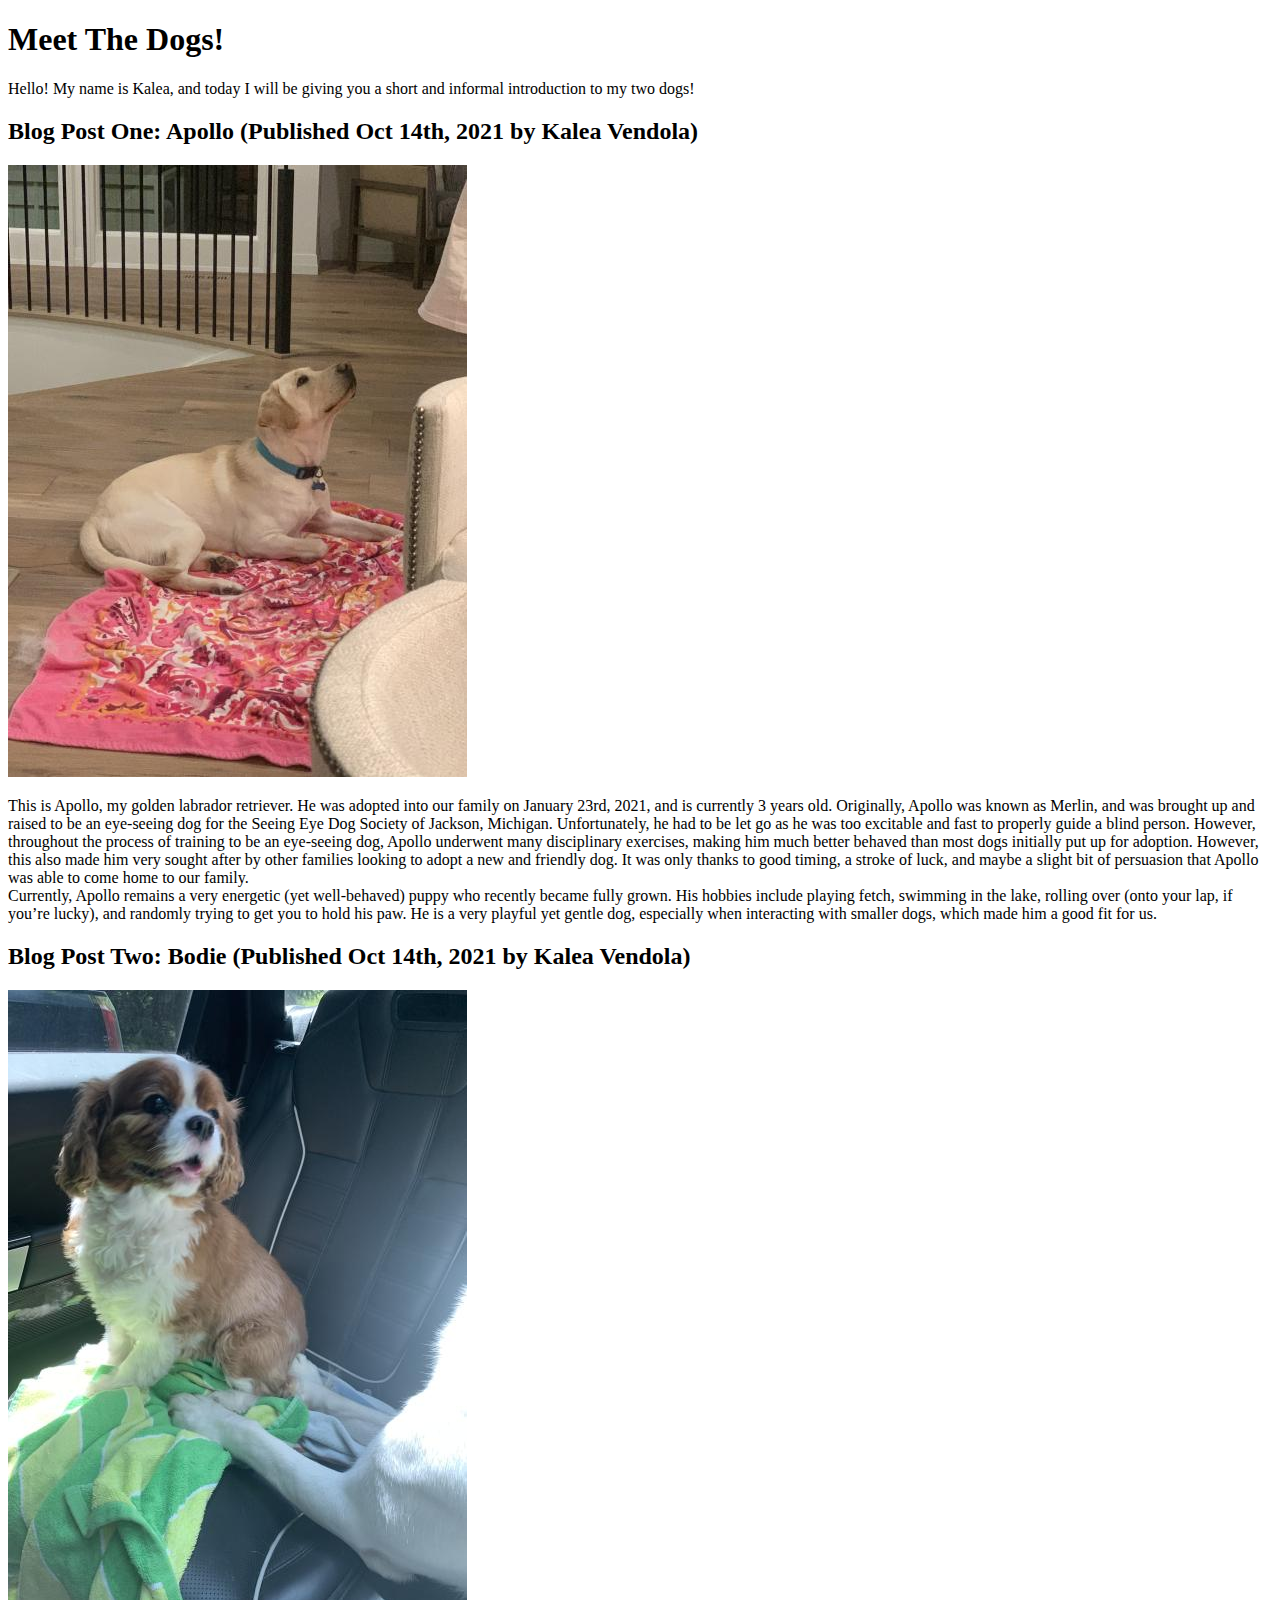
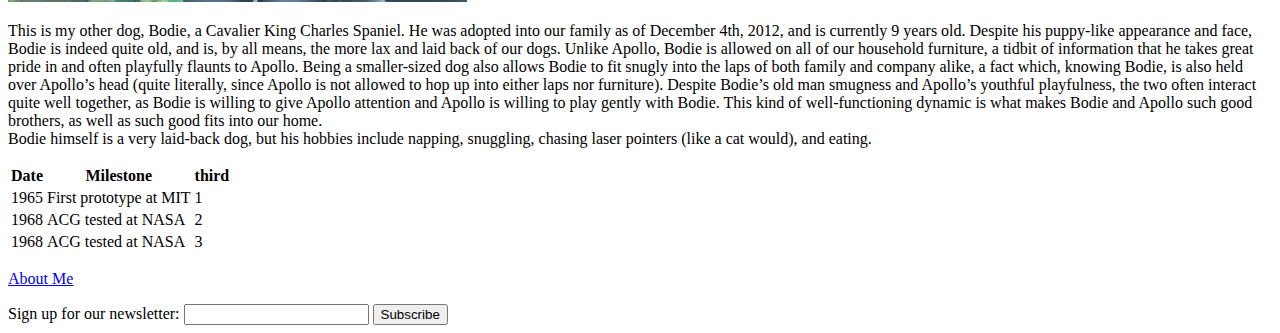
==== index.html @ 881f9ff0 "Update index.html" ====
<!DOCTYPE html>
<html lang="en">
<head>
    <meta charset="UTF-8">
    <meta http-equiv="X-UA-Compatible" content="IE=edge">
    <meta name="viewport" content="width=device-width, initial-scale=1.0">
    <title>Kalea's "Dog Blog"</title>
</head>
<body>

<h1 id = "meet" class = "section-heading">Meet The Dogs!</h1>

<p> Hello! My name is Kalea, and today I will be giving you a short and informal introduction to my two dogs!</p>

<h2 id = "dog1">Blog Post One: Apollo (Published Oct 14th, 2021 by Kalea Vendola)</h2>

<p><img src = "apollo.jpg" alt = "A golden labrador retriever, Apollo"></p>

<p>This is Apollo, my golden labrador retriever. He was adopted into our family on January 23rd, 2021, and is currently 3 years old. Originally, Apollo was known as Merlin, and was brought up and raised to be an eye-seeing dog for the Seeing Eye Dog Society of Jackson, Michigan. Unfortunately, he had to be let go as he was too excitable and fast to properly guide a blind person. However, throughout the process of training to be an eye-seeing dog, Apollo underwent many disciplinary exercises, making him much better behaved than most dogs initially put up for adoption. However, this also made him very sought after by other families looking to adopt a new and friendly dog. It was only thanks to good timing, a stroke of luck, and maybe a slight bit of persuasion that Apollo was able to come home to our family. <br>

Currently, Apollo remains a very energetic (yet well-behaved) puppy who recently became fully grown. His hobbies include playing fetch, swimming in the lake, rolling over (onto your lap, if you’re lucky), and randomly trying to get you to hold his paw. He is a very playful yet gentle dog, especially when interacting with smaller dogs, which made him a good fit for us. </p>

<h2 id = "dog2">Blog Post Two: Bodie (Published Oct 14th, 2021 by Kalea Vendola)</h2>

<p><img src = "bodie.jpg" alt = "A cavalier king charles spaniel, Bodie"></p>

<p>This is my other dog, Bodie, a Cavalier King Charles Spaniel. He was adopted into our family as of December 4th, 2012, and is currently 9 years old. Despite his puppy-like appearance and face, Bodie is indeed quite old, and is, by all means, the more lax and laid back of our dogs. Unlike Apollo, Bodie is allowed on all of our household furniture, a tidbit of information that he takes great pride in and often playfully flaunts to Apollo. Being a smaller-sized dog also allows Bodie to fit snugly into the laps of both family and company alike, a fact which, knowing Bodie, is also held over Apollo’s head (quite literally, since Apollo is not allowed to hop up into either laps nor furniture). Despite Bodie’s old man smugness and Apollo’s youthful playfulness, the two often interact quite well together, as Bodie is willing to give Apollo attention and Apollo is willing to play gently with Bodie. This kind of well-functioning dynamic is what makes Bodie and Apollo such good brothers, as well as such good fits into our home. <br>

Bodie himself is a very laid-back dog, but his hobbies include napping, snuggling, chasing laser pointers (like a cat would), and eating. </p>

<table>
    <tr>
        <th>Date</th>
        <th>Milestone</th>
        <th>third</th>
    </tr>
    <tr>
        <td>1965</td>
        <td>First prototype at MIT</td>
        <td>1</td>
    </tr>
    <tr>
        <td>1968</td>
        <td>ACG tested at NASA</td>
        <td>2</td>
    </tr>
    <tr>
        <td>1968</td>
        <td>ACG tested at NASA</td>
        <td>3</td>
    </tr>
</table>
    
<p></p>
    
<p><a href = "https://quizzical-noyce-7dbc31.netlify.app/">About Me</a></p>
    
<p></p>
    
<form>
    <label>Sign up for our newsletter:
        <input type="text">
    </label>
    <button>
        Subscribe
    </button>
</form>

</body>
</html>
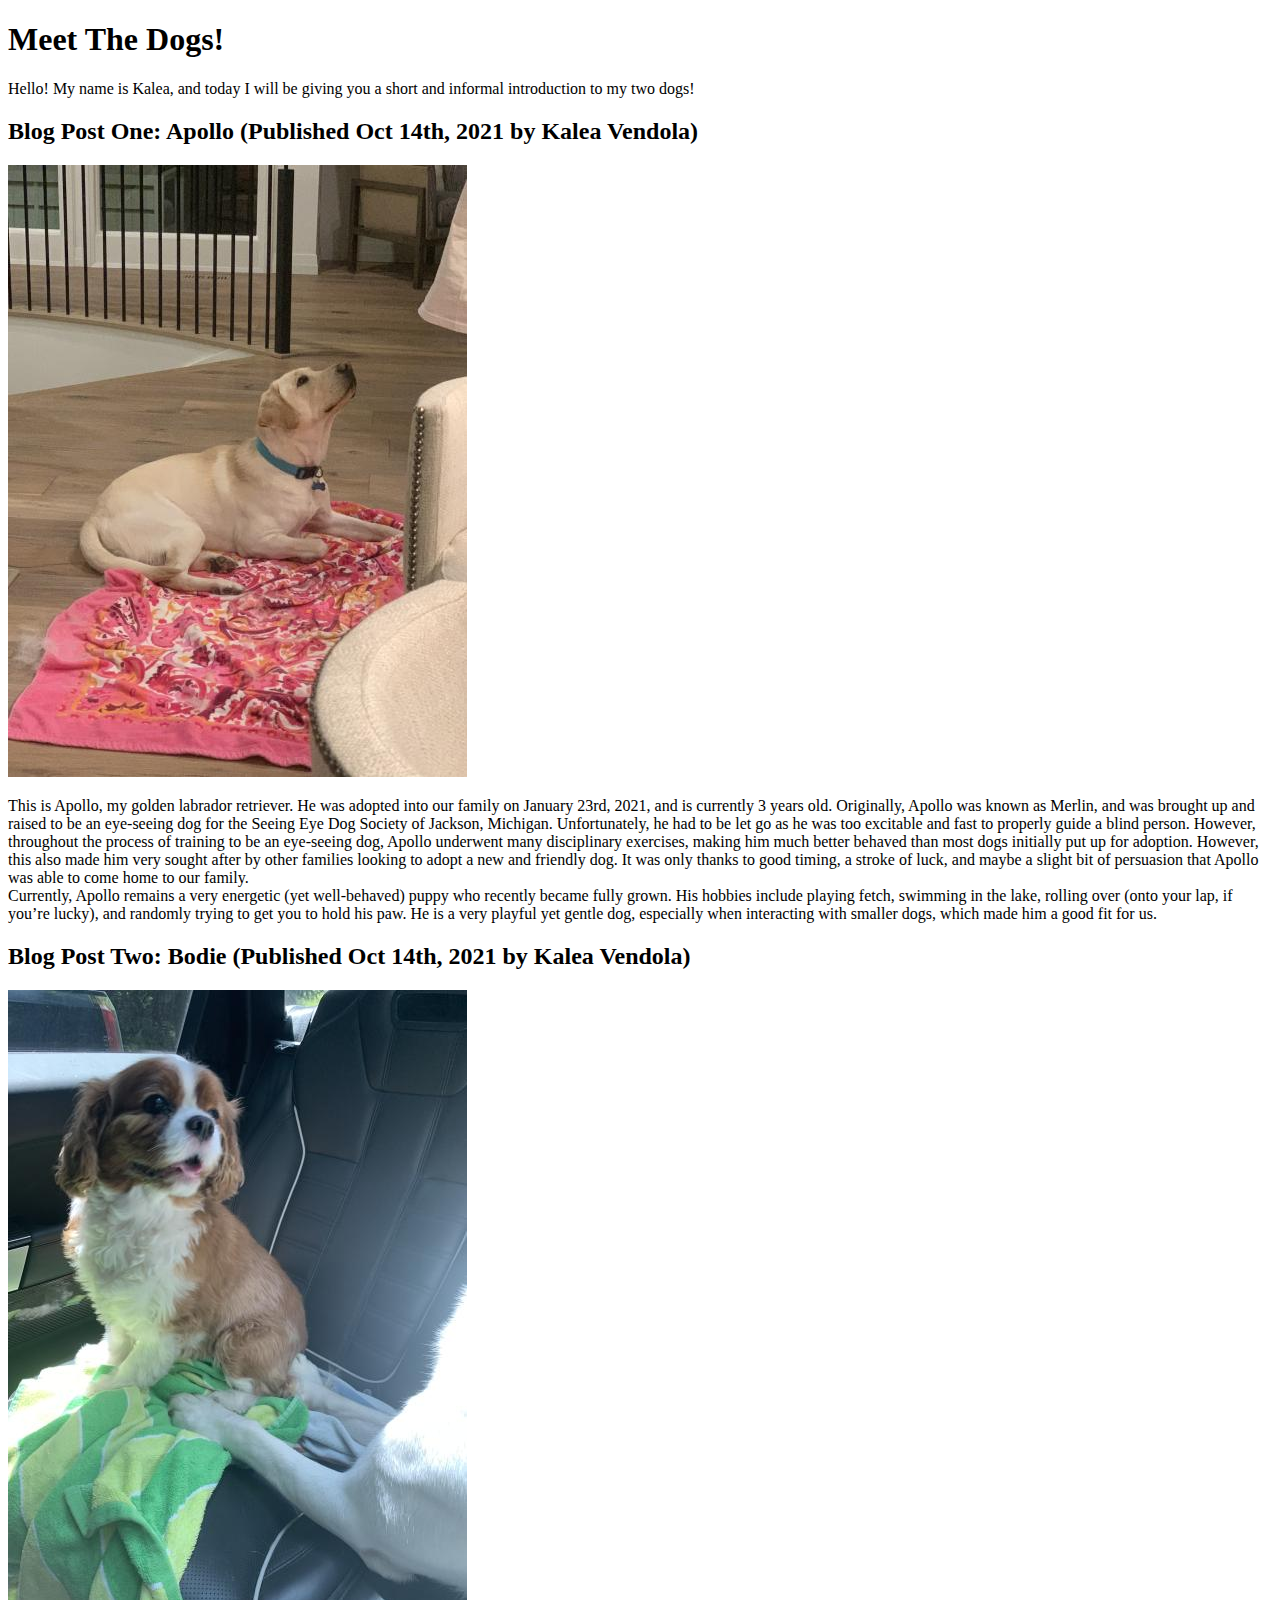
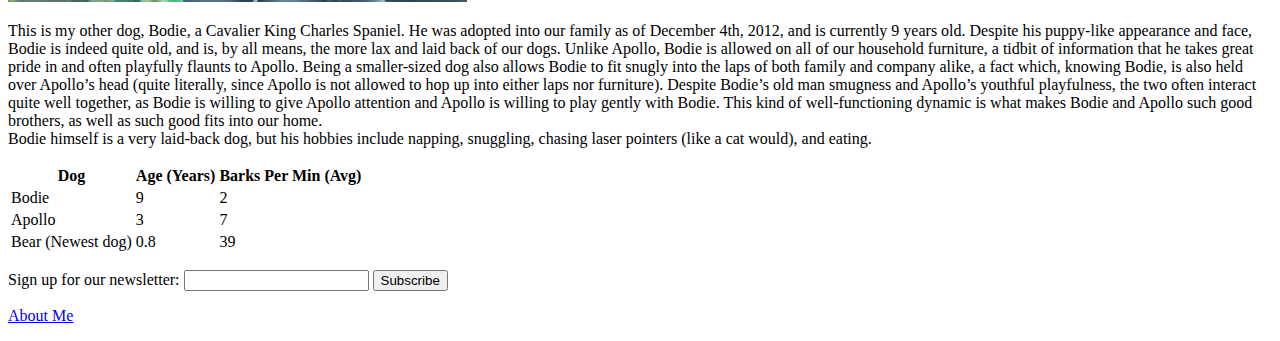
==== commit 262c78dc: "Update index.html" ====
--- a/index.html
+++ b/index.html
@@ -30,30 +30,26 @@
 
 <table>
     <tr>
-        <th>Date</th>
-        <th>Milestone</th>
-        <th>third</th>
+        <th>Dog</th>
+        <th>Age (Years)</th>
+        <th>Barks Per Min (Avg)</th>
     </tr>
     <tr>
-        <td>1965</td>
-        <td>First prototype at MIT</td>
-        <td>1</td>
-    </tr>
-    <tr>
-        <td>1968</td>
-        <td>ACG tested at NASA</td>
+        <td>Bodie</td>
+        <td>9</td>
         <td>2</td>
     </tr>
     <tr>
-        <td>1968</td>
-        <td>ACG tested at NASA</td>
+        <td>Apollo</td>
         <td>3</td>
+        <td>7</td>
+    </tr>
+    <tr>
+        <td>Bear (Newest dog)</td>
+        <td>0.8</td>
+        <td>39</td>
     </tr>
 </table>
-    
-<p></p>
-    
-<p><a href = "https://quizzical-noyce-7dbc31.netlify.app/">About Me</a></p>
     
 <p></p>
     
@@ -65,6 +61,10 @@
         Subscribe
     </button>
 </form>
+    
+<p></p>
+    
+<p><a href = "https://quizzical-noyce-7dbc31.netlify.app/">About Me</a></p>
 
 </body>
 </html>
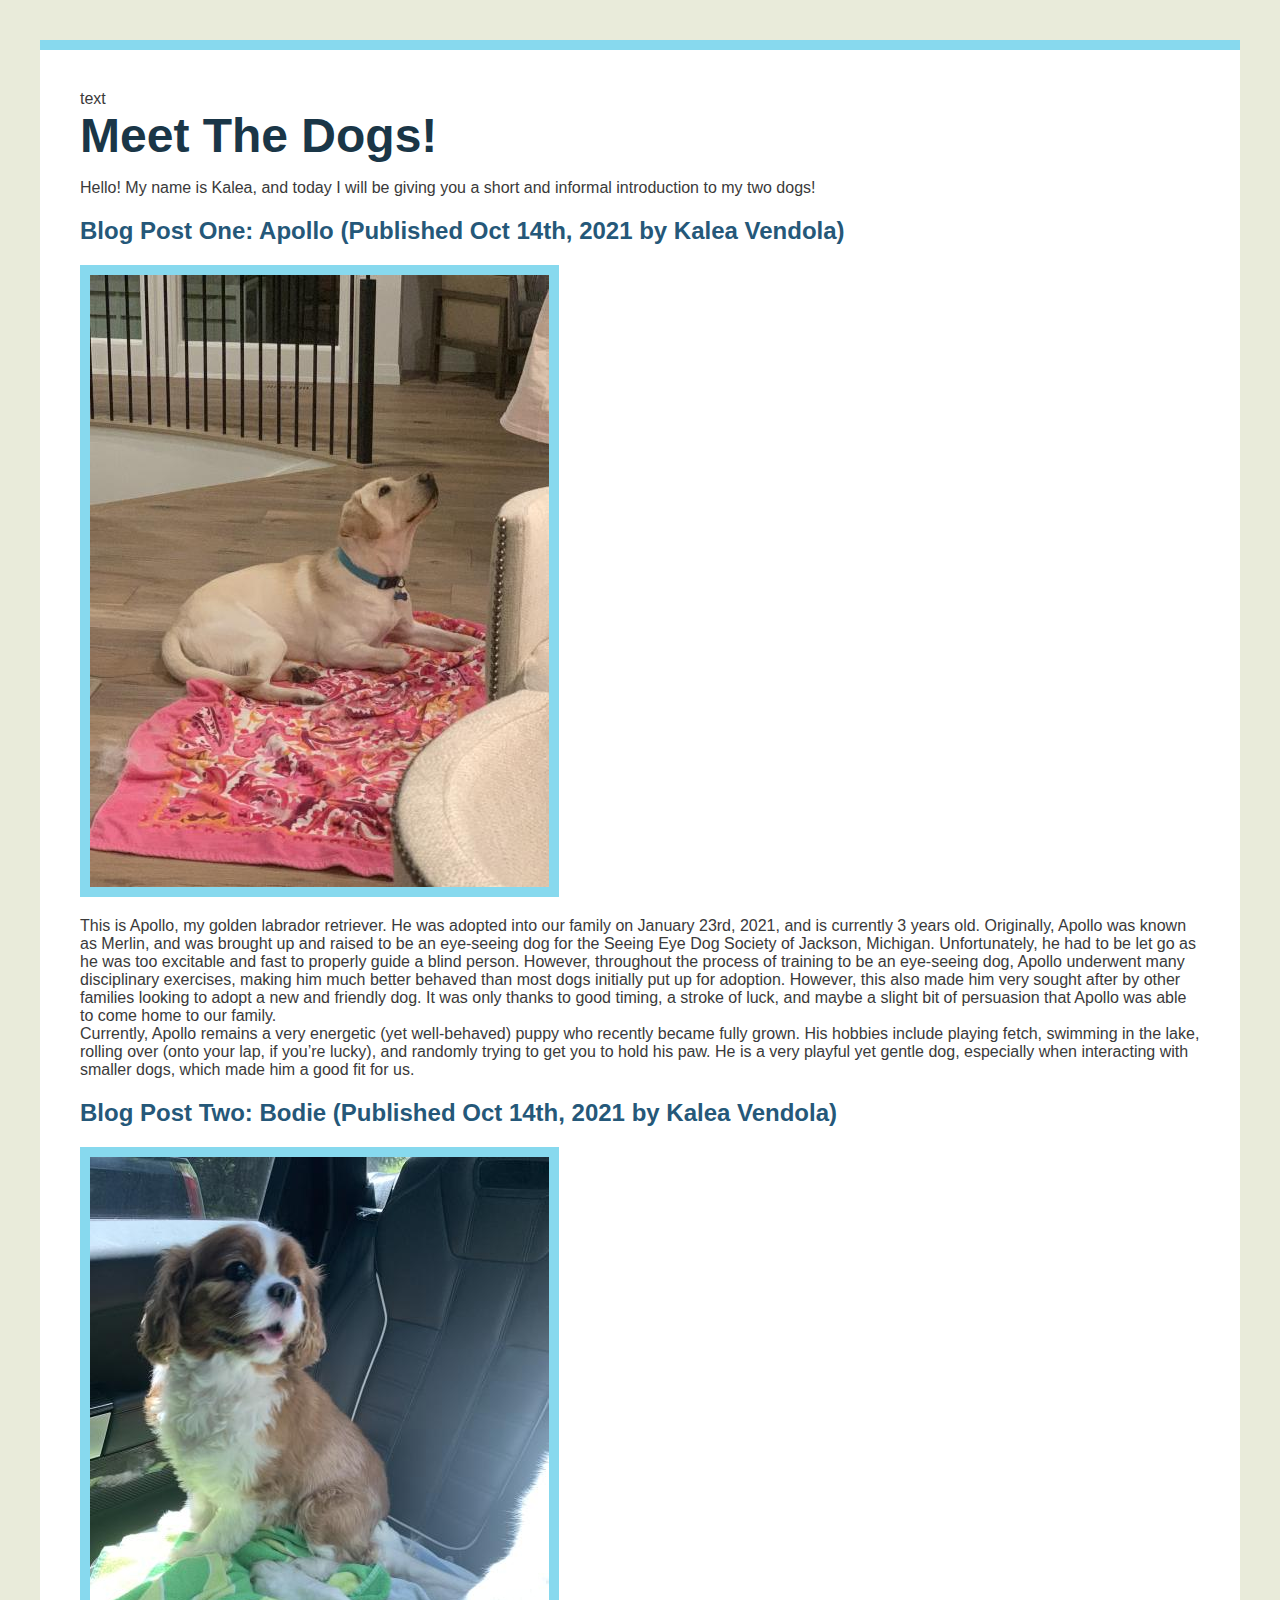
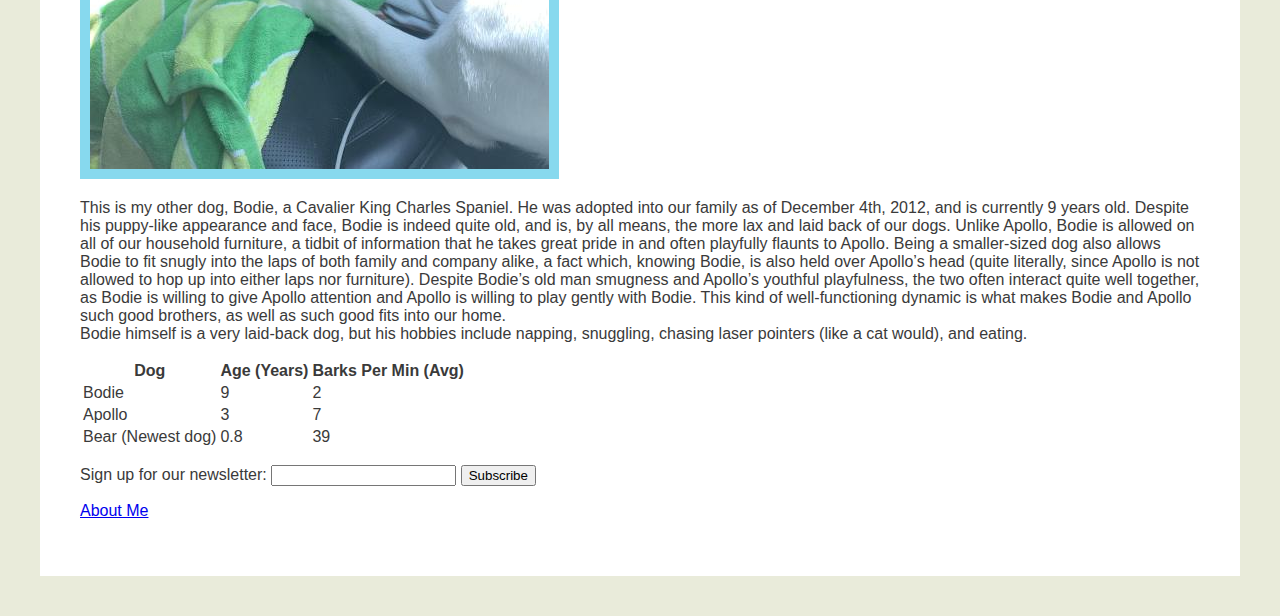
==== commit dc2c993e: "Update index.html" ====
--- a/index.html
+++ b/index.html
@@ -4,10 +4,17 @@
     <meta charset="UTF-8">
     <meta http-equiv="X-UA-Compatible" content="IE=edge">
     <meta name="viewport" content="width=device-width, initial-scale=1.0">
+    <link rel="stylesheet" href="style.css">
     <title>Kalea's "Dog Blog"</title>
 </head>
 <body>
 
+<section>
+  <div class = "sticky"> 
+    text
+  </div>
+</section>
+    
 <h1 id = "meet" class = "section-heading">Meet The Dogs!</h1>
 
 <p> Hello! My name is Kalea, and today I will be giving you a short and informal introduction to my two dogs!</p>
--- a/style.css
+++ b/style.css
@@ -0,0 +1,46 @@
+html {
+    background:rgb(233, 235, 218);
+}
+
+body {
+    font-family: 'Lucida Sans', 'Lucida Sans Regular', 'Lucida Grande', 'Lucida Sans Unicode', Geneva, Verdana, sans-serif;
+    margin: 40px;
+    color:rgb(58, 58, 58);
+    padding: 40px;
+    border-top: 10px solid rgb(135, 217, 238);
+    background:white;
+}
+
+h1 {
+    font-size: 3em;
+    margin: 0;
+}
+
+h2 {
+    color:rgb(37, 88, 121);
+}
+
+p {
+    line-height: 1.4 em;
+}
+
+#dog1 {
+    color:rgb(37, 88, 121);
+}
+
+#dog2 {
+    color:rgb(37, 88, 121);
+}
+
+#hello-features {
+    color:rgb(37, 88, 121);
+}
+
+.section-heading {
+    color:rgb(26, 54, 71);
+}
+
+img[src] {
+    padding: 10px;
+    background: rgb(135, 217, 238);
+}
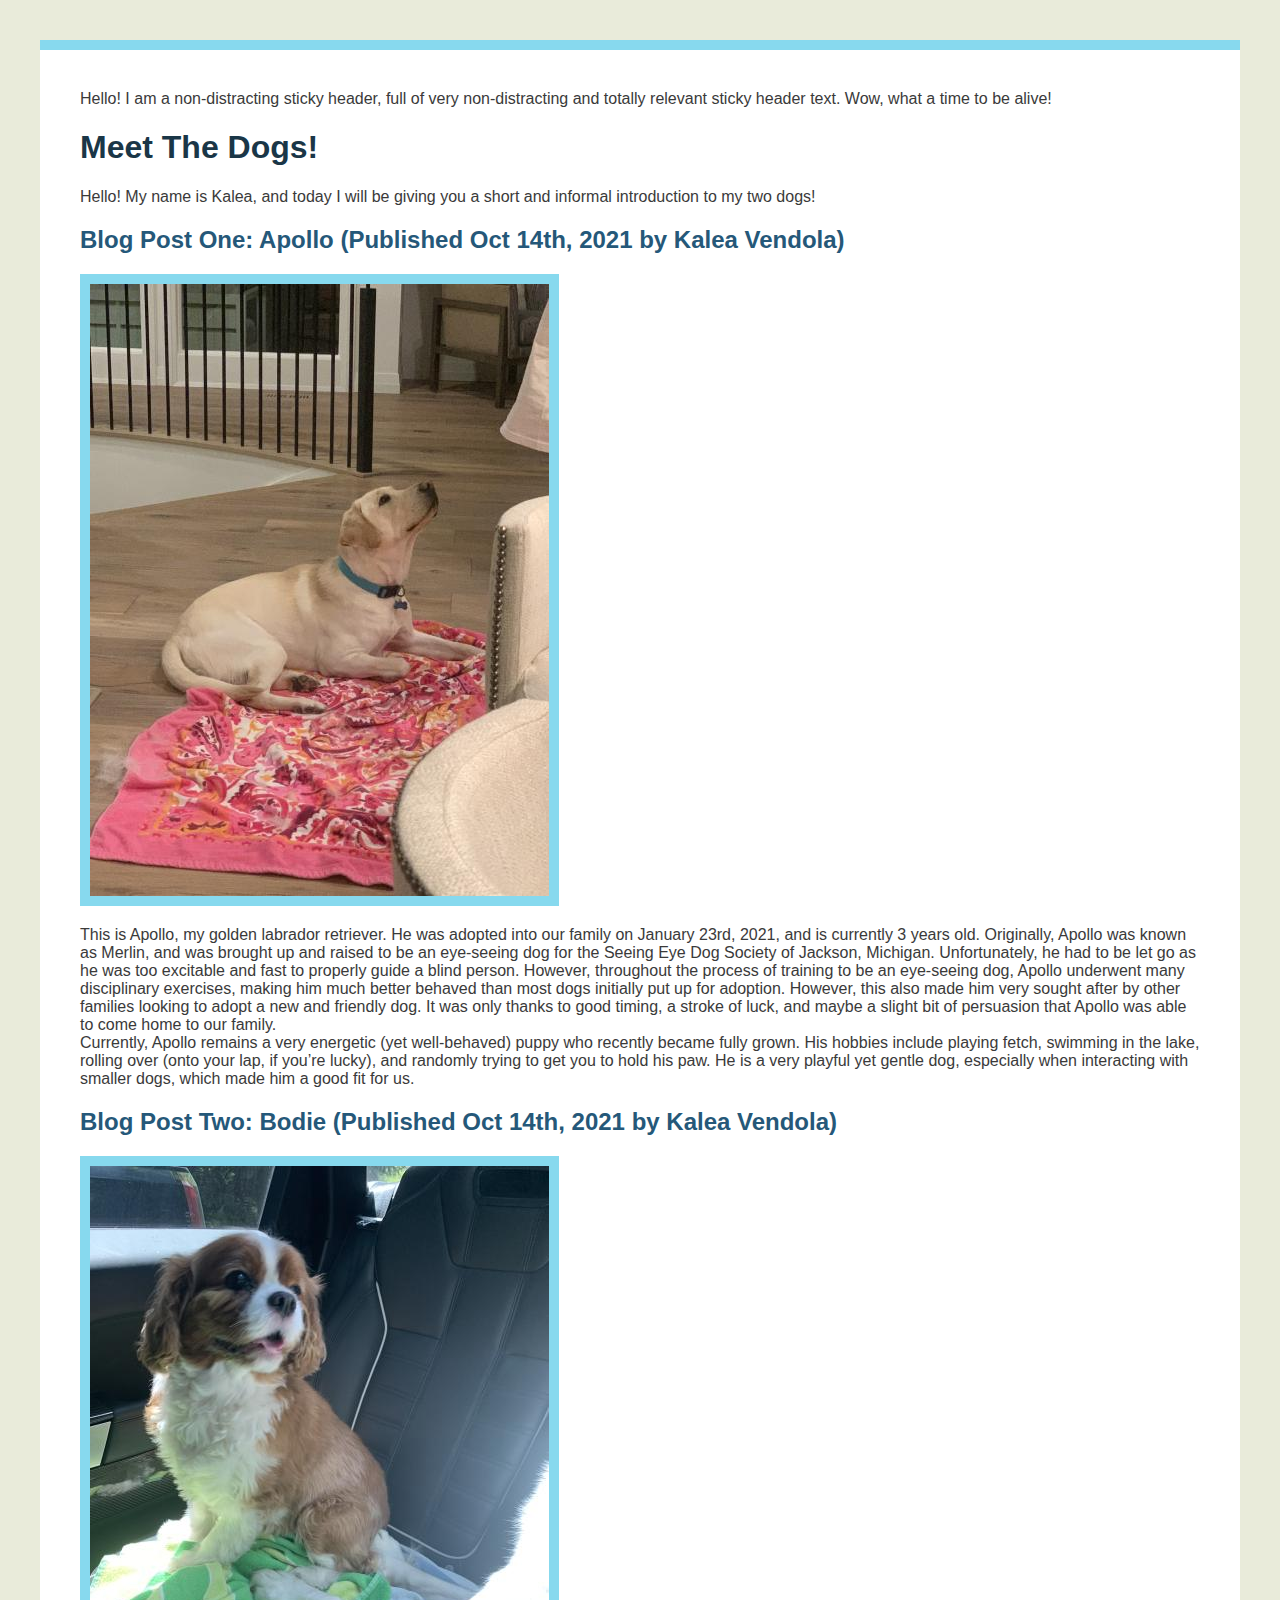
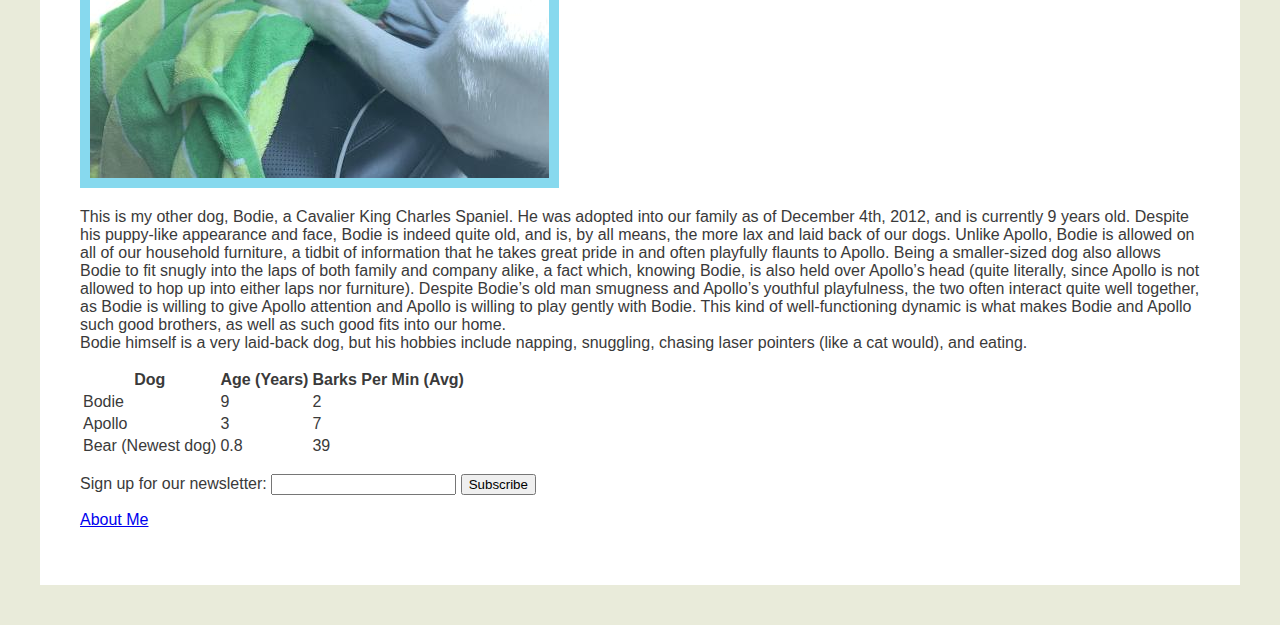
==== commit 6b7ab85a: "Update index.html" ====
--- a/index.html
+++ b/index.html
@@ -9,11 +9,9 @@
 </head>
 <body>
 
-<section>
   <div class = "sticky"> 
-    text
+    Hello! I am a non-distracting sticky header, full of very non-distracting and totally relevant sticky header text. Wow, what a time to be alive!
   </div>
-</section>
     
 <h1 id = "meet" class = "section-heading">Meet The Dogs!</h1>
 
--- a/style.css
+++ b/style.css
@@ -10,6 +10,10 @@
     border-top: 10px solid rgb(135, 217, 238);
     background:white;
 }
+
+  <div class = "sticky"> 
+    Hello! I am a non-distracting sticky header, full of very non-distracting and totally relevant sticky header text. Wow, what a time to be alive!
+  </div>
 
 h1 {
     font-size: 3em;
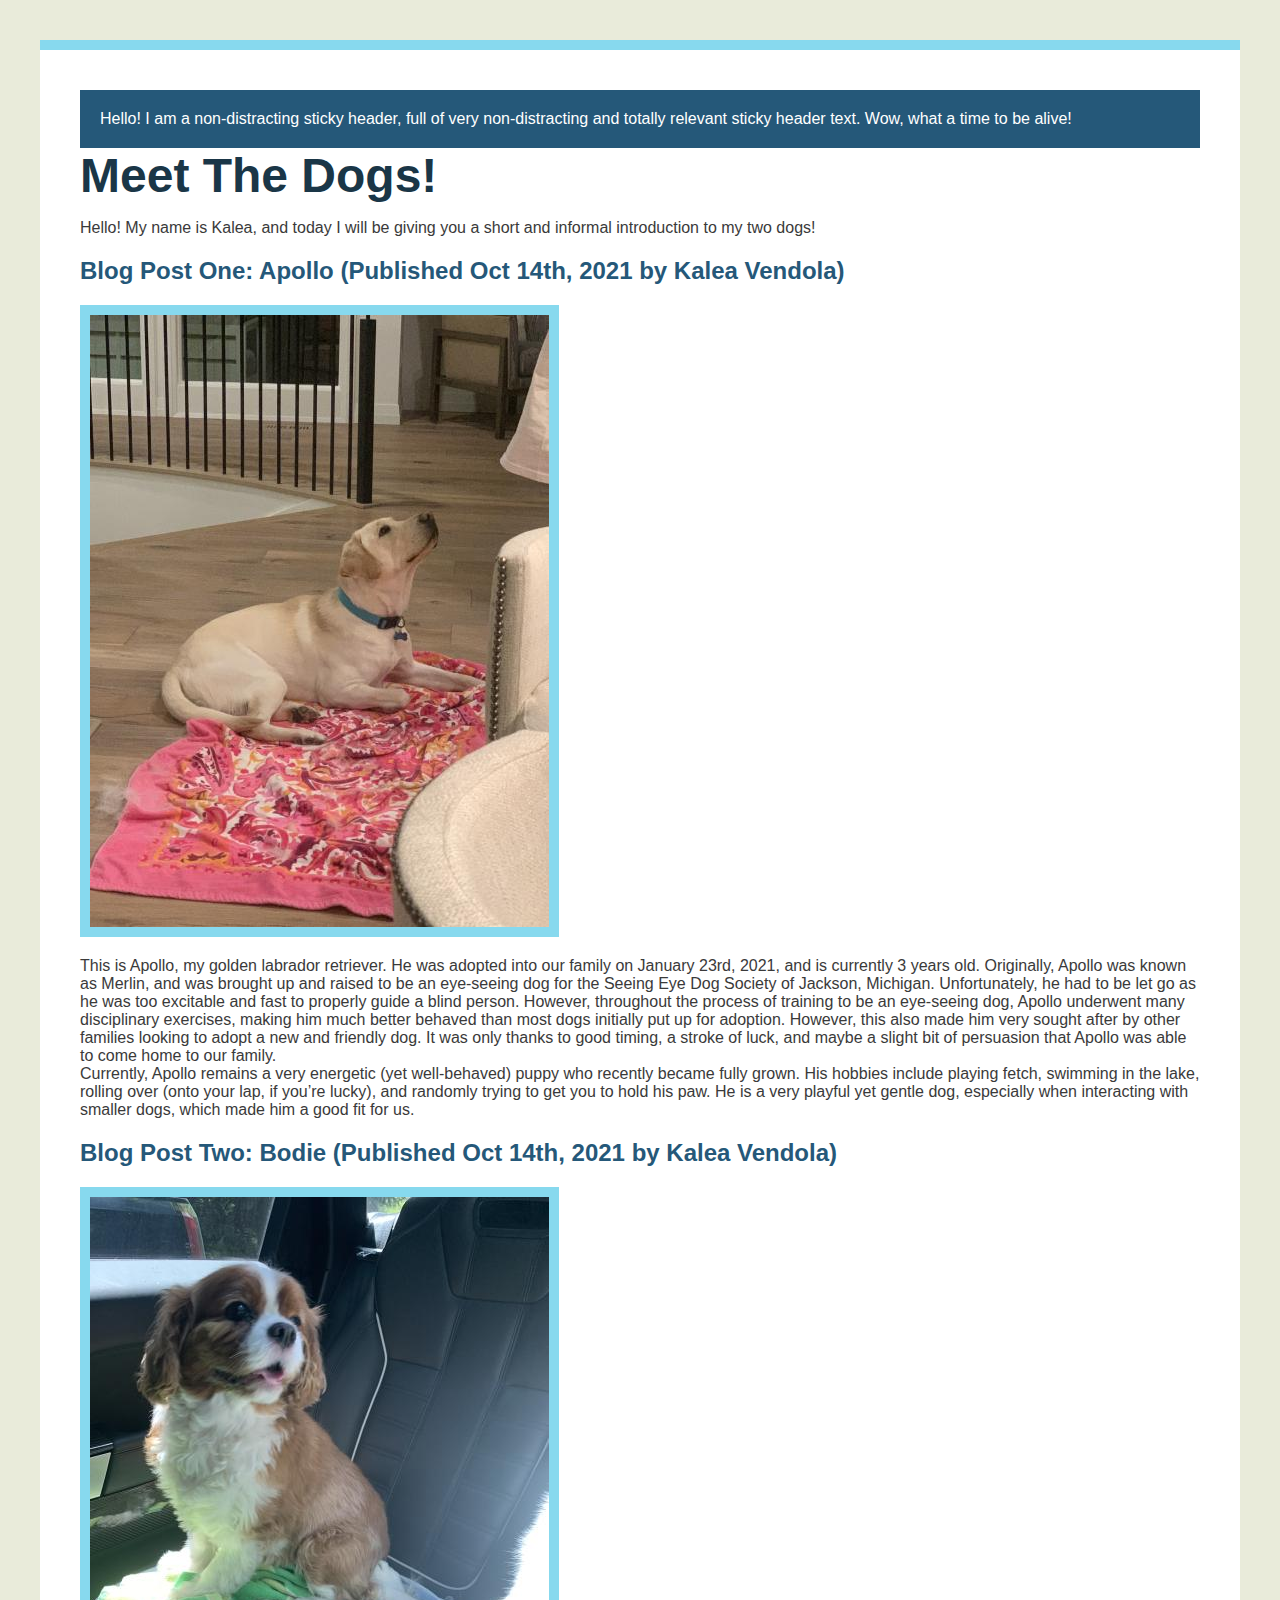
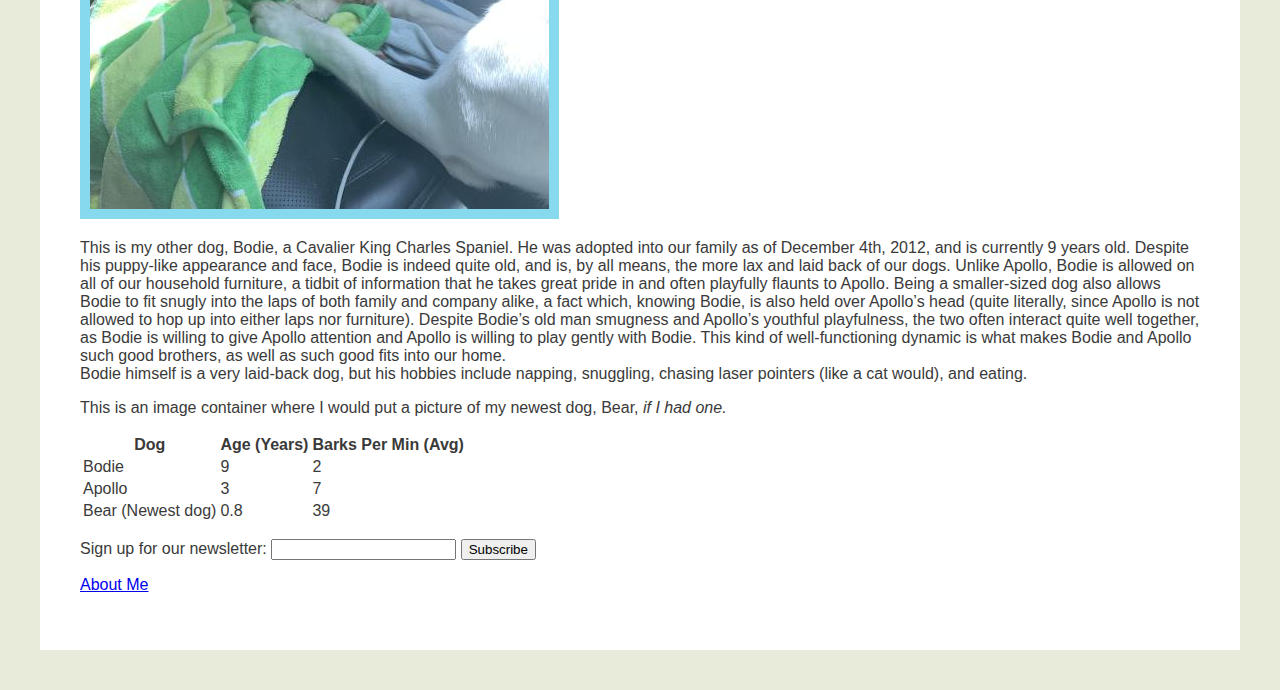
==== commit 13424506: "Update index.html" ====
--- a/index.html
+++ b/index.html
@@ -33,6 +33,12 @@
 
 Bodie himself is a very laid-back dog, but his hobbies include napping, snuggling, chasing laser pointers (like a cat would), and eating. </p>
 
+  <article class = "featured">
+    <p> <div class = "img-container"></div>
+    This is an image container where I would put a picture of my newest dog, Bear, <i> if I had one. </i>
+    </p>
+  </article>
+    
 <table>
     <tr>
         <th>Dog</th>
--- a/style.css
+++ b/style.css
@@ -11,9 +11,13 @@
     background:white;
 }
 
-  <div class = "sticky"> 
-    Hello! I am a non-distracting sticky header, full of very non-distracting and totally relevant sticky header text. Wow, what a time to be alive!
-  </div>
+.sticky {
+  color: white;
+  padding: 20px;
+  background: rgb(37, 88, 121);
+  position: sticky;
+  top: 0;
+}
 
 h1 {
     font-size: 3em;
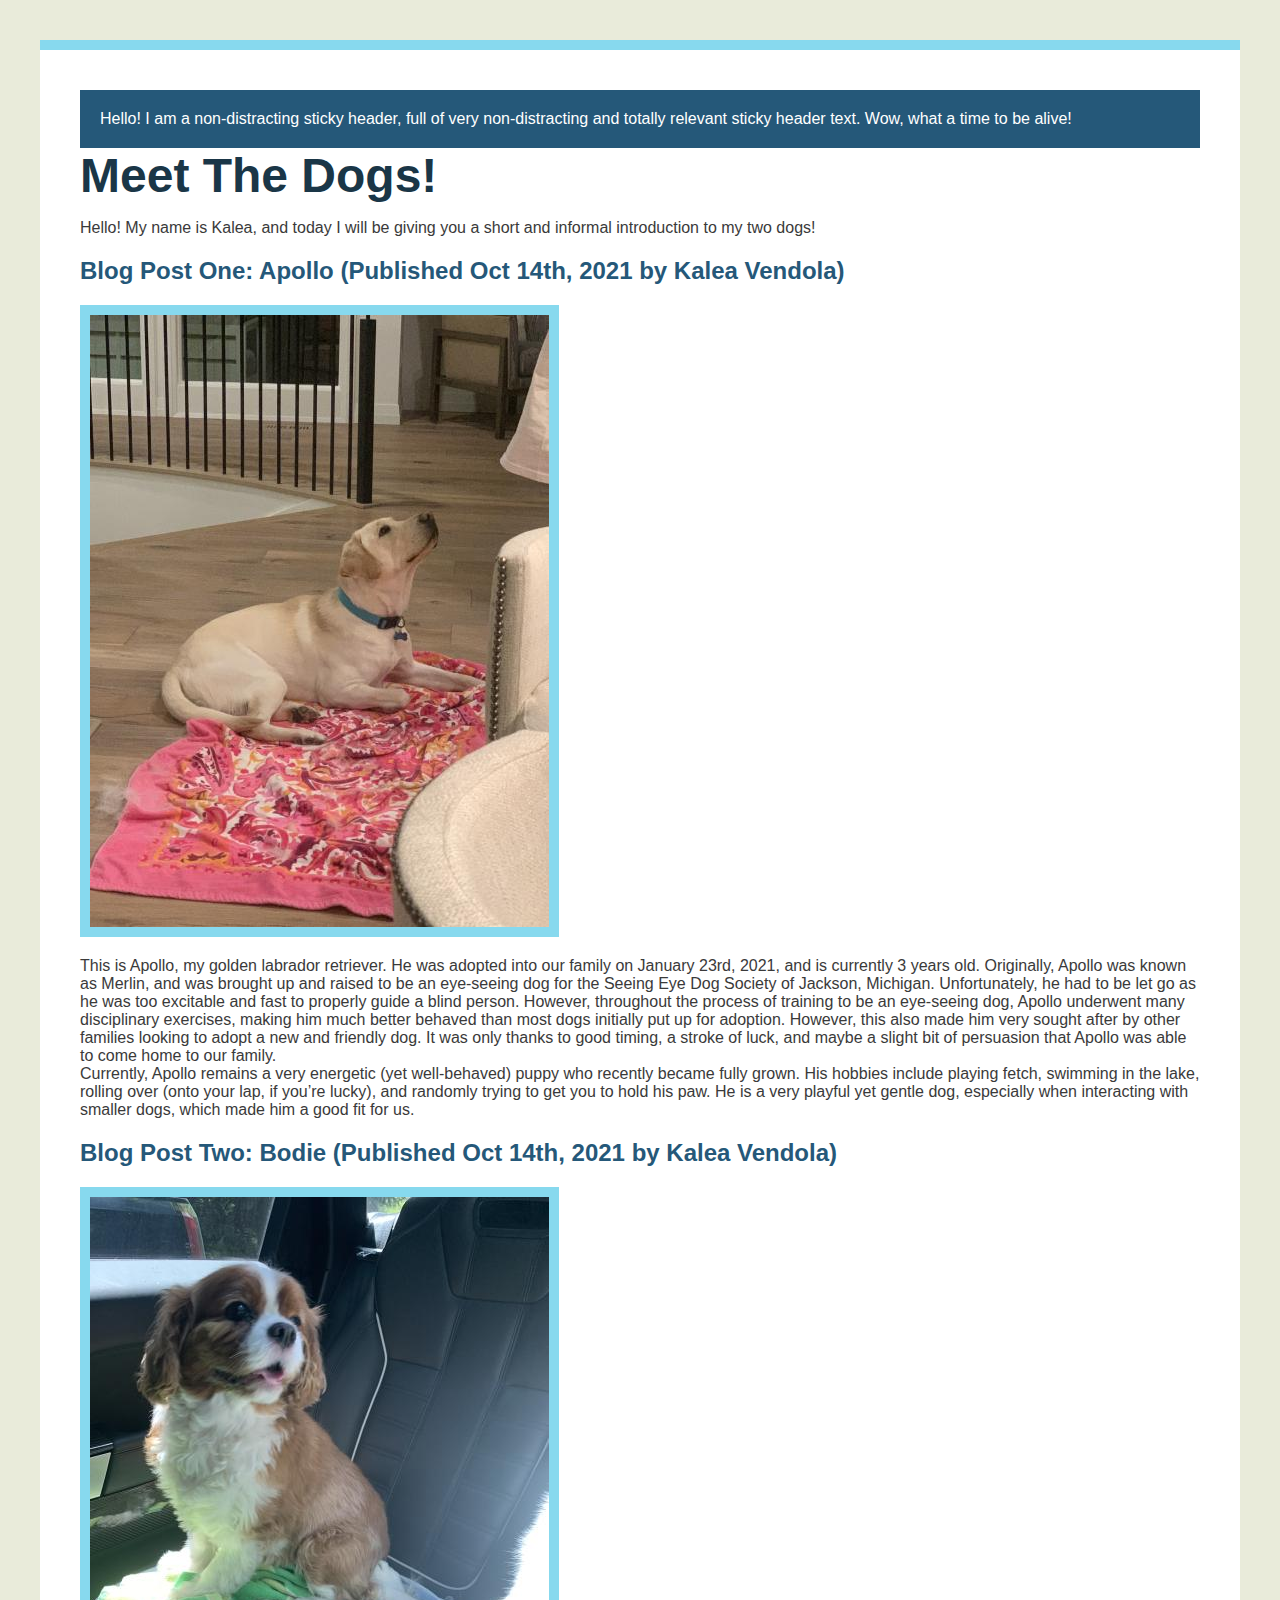
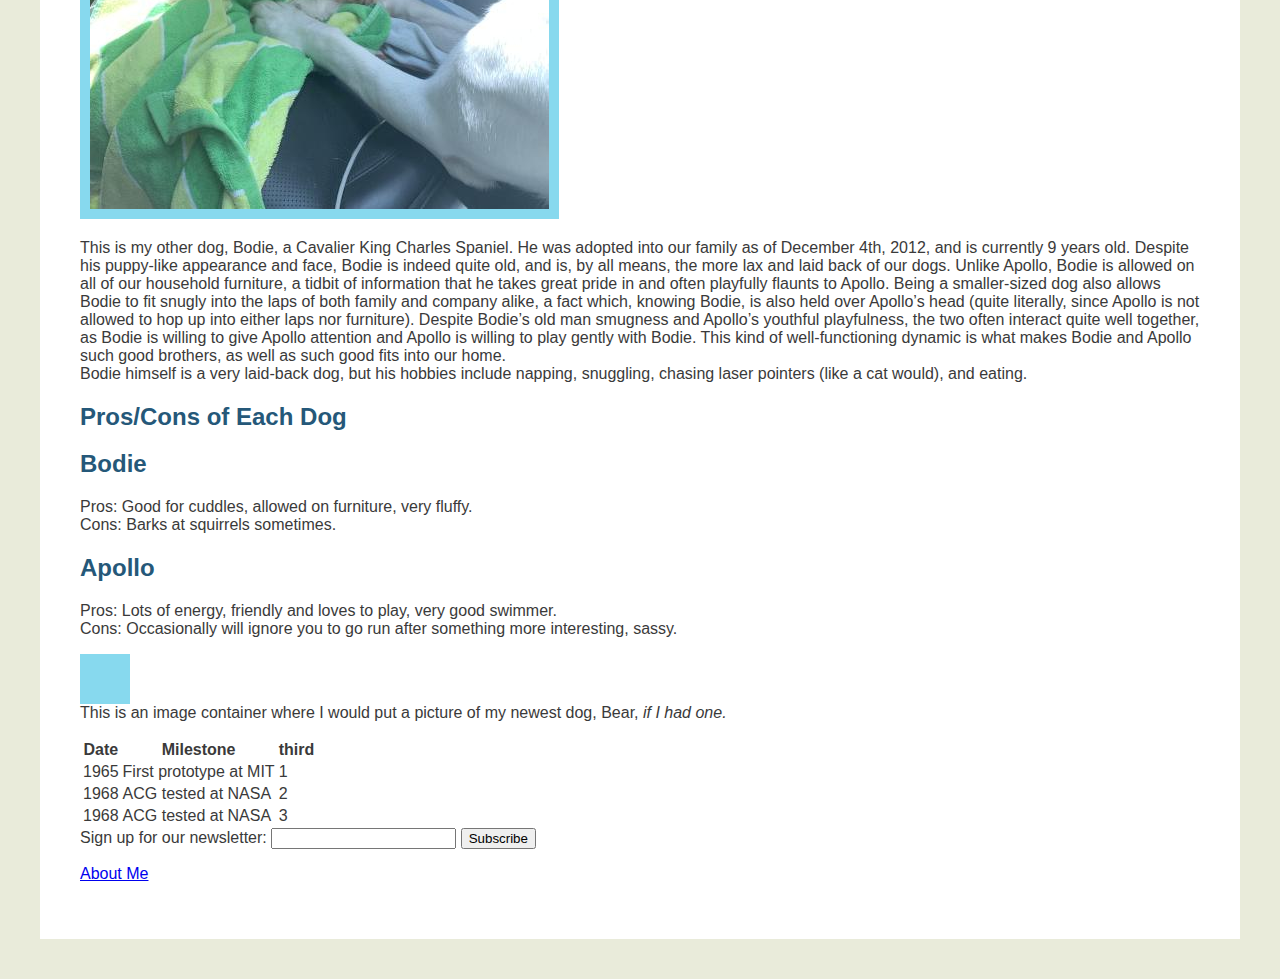
==== commit 467fa912: "Update index.html" ====
--- a/index.html
+++ b/index.html
@@ -12,7 +12,7 @@
   <div class = "sticky"> 
     Hello! I am a non-distracting sticky header, full of very non-distracting and totally relevant sticky header text. Wow, what a time to be alive!
   </div>
-    
+  
 <h1 id = "meet" class = "section-heading">Meet The Dogs!</h1>
 
 <p> Hello! My name is Kalea, and today I will be giving you a short and informal introduction to my two dogs!</p>
@@ -33,37 +33,52 @@
 
 Bodie himself is a very laid-back dog, but his hobbies include napping, snuggling, chasing laser pointers (like a cat would), and eating. </p>
 
+<h2>Pros/Cons of Each Dog</h2>
+
+<div class="row">
+  <div class="column">
+    <h2>Bodie</h2>
+    <p>Pros: Good for cuddles, allowed on furniture, very fluffy. <br>
+      Cons: Barks at squirrels sometimes.
+    </p>
+  </div>
+  <div class="column">
+    <h2>Apollo</h2>
+    <p>Pros: Lots of energy, friendly and loves to play, very good swimmer. <br>
+      Cons: Occasionally will ignore you to go run after something more interesting, sassy.
+    </p>
+  </div>
+</div>
+  
   <article class = "featured">
     <p> <div class = "img-container"></div>
     This is an image container where I would put a picture of my newest dog, Bear, <i> if I had one. </i>
     </p>
   </article>
-    
+  
 <table>
     <tr>
-        <th>Dog</th>
-        <th>Age (Years)</th>
-        <th>Barks Per Min (Avg)</th>
+        <th>Date</th>
+        <th>Milestone</th>
+        <th>third</th>
     </tr>
     <tr>
-        <td>Bodie</td>
-        <td>9</td>
+        <td>1965</td>
+        <td>First prototype at MIT</td>
+        <td>1</td>
+    </tr>
+    <tr>
+        <td>1968</td>
+        <td>ACG tested at NASA</td>
         <td>2</td>
     </tr>
     <tr>
-        <td>Apollo</td>
+        <td>1968</td>
+        <td>ACG tested at NASA</td>
         <td>3</td>
-        <td>7</td>
-    </tr>
-    <tr>
-        <td>Bear (Newest dog)</td>
-        <td>0.8</td>
-        <td>39</td>
     </tr>
 </table>
-    
-<p></p>
-    
+
 <form>
     <label>Sign up for our newsletter:
         <input type="text">
@@ -72,9 +87,7 @@
         Subscribe
     </button>
 </form>
-    
-<p></p>
-    
+
 <p><a href = "https://quizzical-noyce-7dbc31.netlify.app/">About Me</a></p>
 
 </body>
--- a/style.css
+++ b/style.css
@@ -52,3 +52,10 @@
     padding: 10px;
     background: rgb(135, 217, 238);
 }
+
+.img-container{
+  background: rgb(135, 217, 238);
+  height: 50px;
+  width: 50px;
+  float: top; 
+}
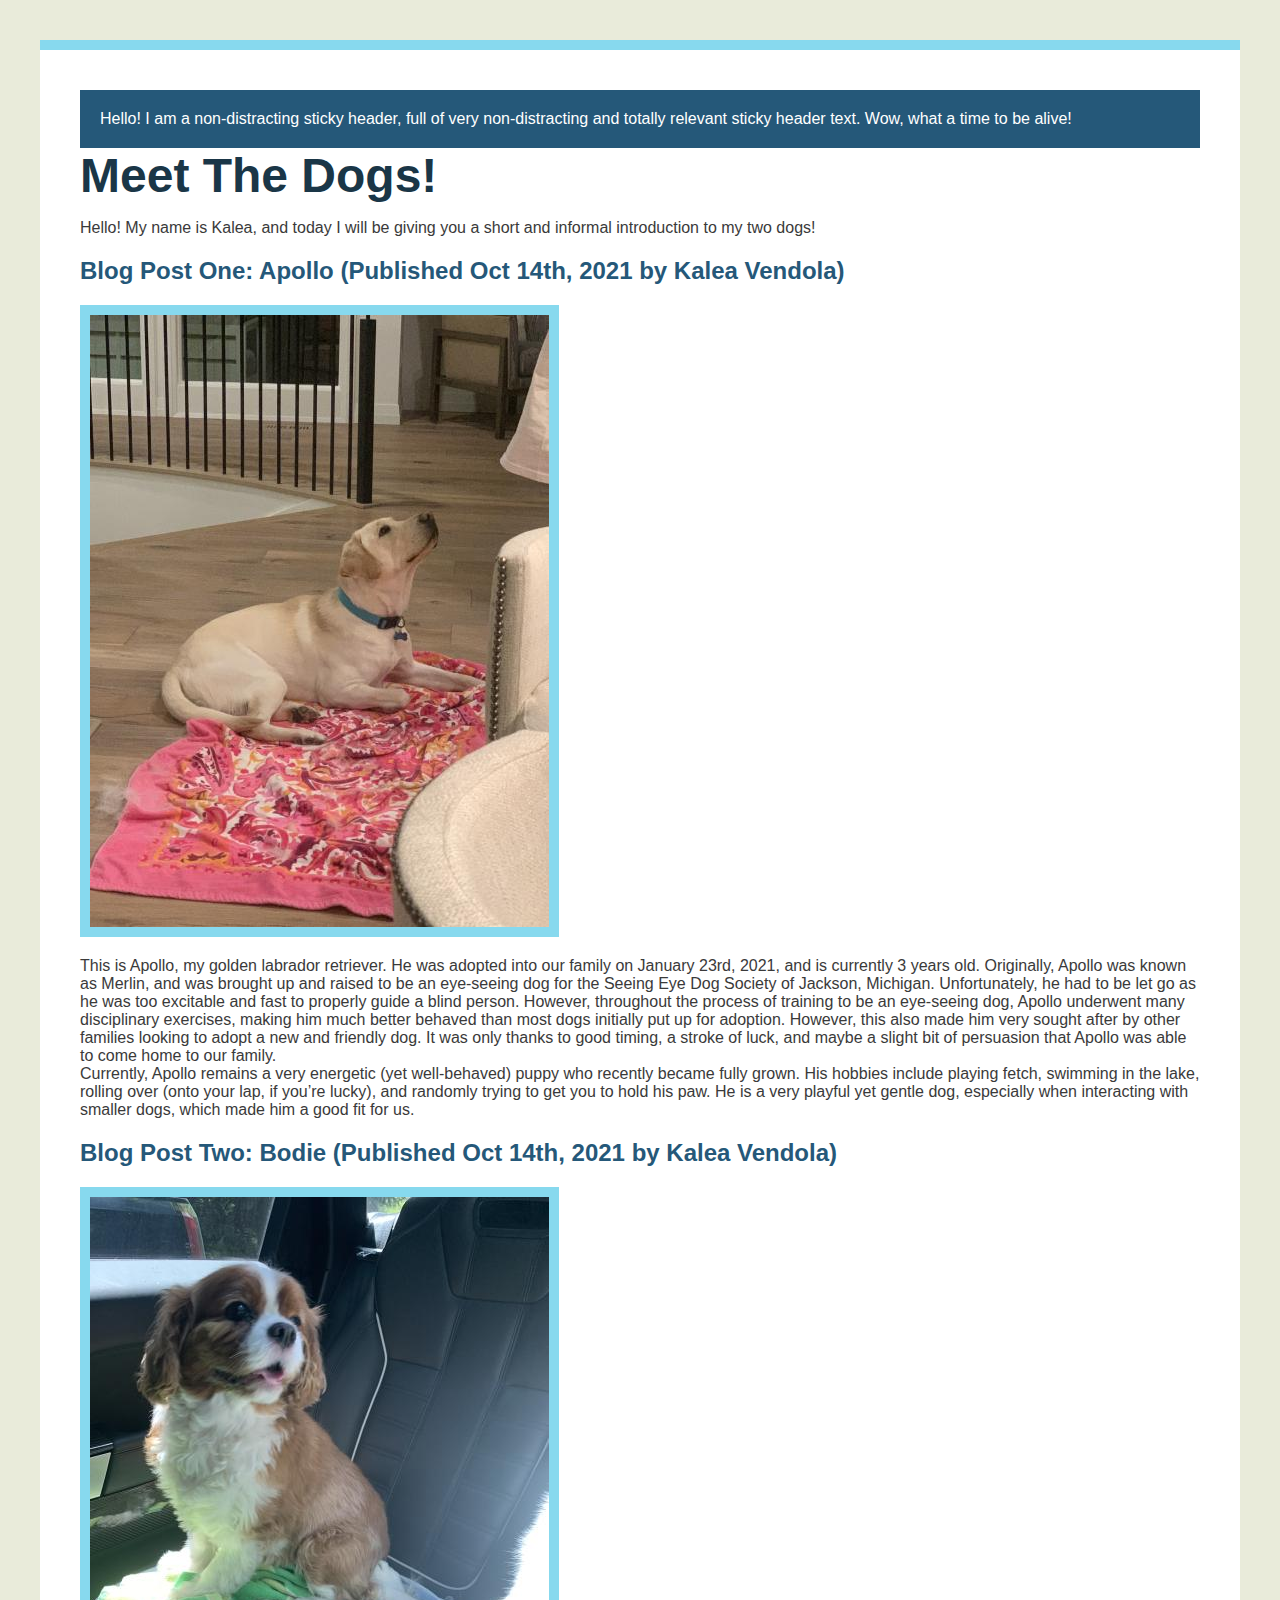
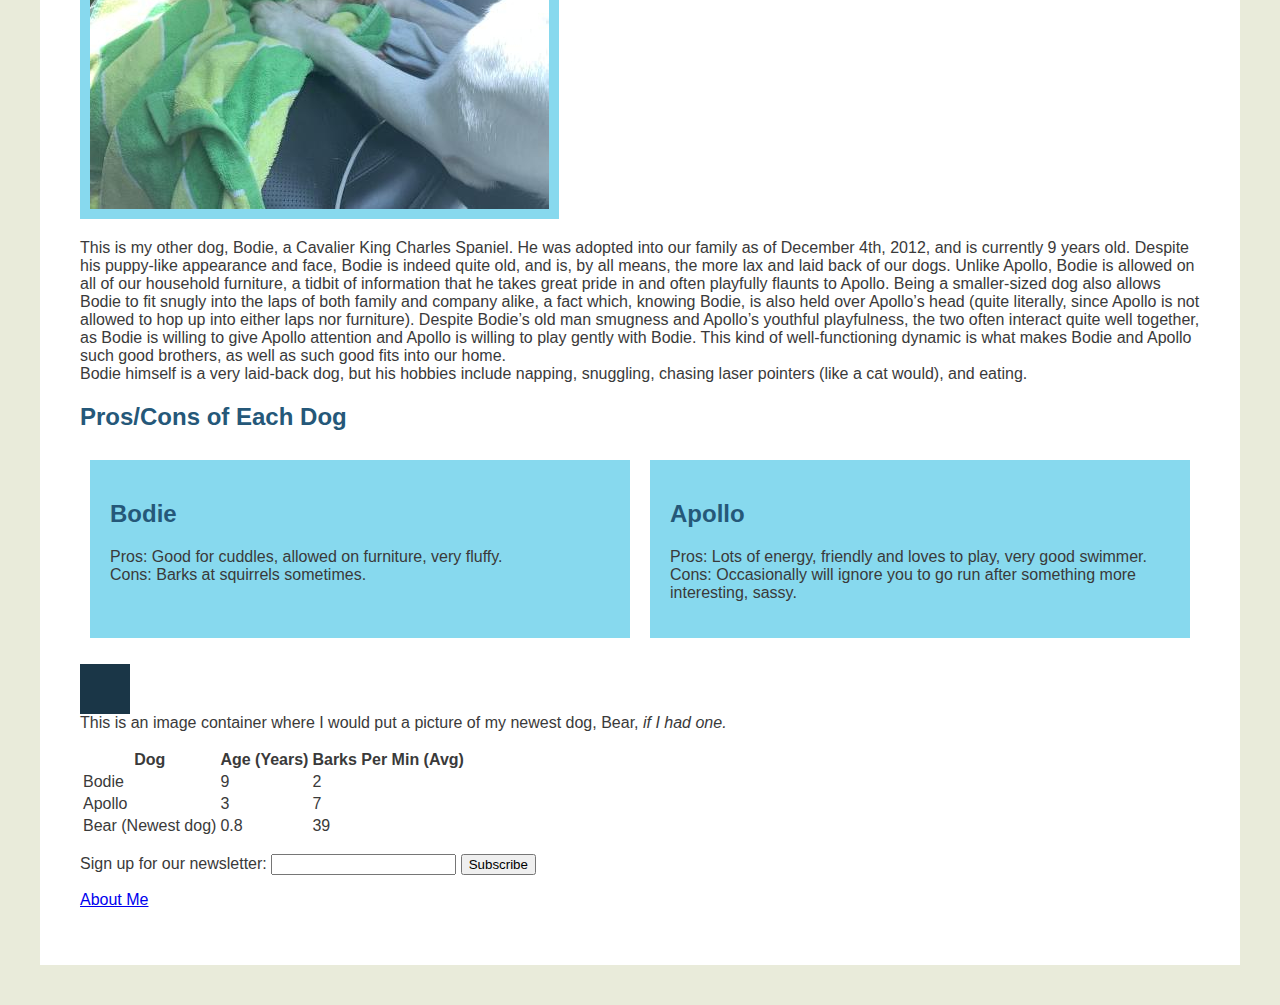
==== commit 72f8398f: "Update index.html" ====
--- a/index.html
+++ b/index.html
@@ -58,26 +58,28 @@
   
 <table>
     <tr>
-        <th>Date</th>
-        <th>Milestone</th>
-        <th>third</th>
+        <th>Dog</th>
+        <th>Age (Years)</th>
+        <th>Barks Per Min (Avg)</th>
     </tr>
     <tr>
-        <td>1965</td>
-        <td>First prototype at MIT</td>
-        <td>1</td>
-    </tr>
-    <tr>
-        <td>1968</td>
-        <td>ACG tested at NASA</td>
+        <td>Bodie</td>
+        <td>9</td>
         <td>2</td>
     </tr>
     <tr>
-        <td>1968</td>
-        <td>ACG tested at NASA</td>
+        <td>Apollo</td>
         <td>3</td>
+        <td>7</td>
+    </tr>
+    <tr>
+        <td>Bear (Newest dog)</td>
+        <td>0.8</td>
+        <td>39</td>
     </tr>
 </table>
+    
+<p></p>
 
 <form>
     <label>Sign up for our newsletter:
--- a/style.css
+++ b/style.css
@@ -9,14 +9,6 @@
     padding: 40px;
     border-top: 10px solid rgb(135, 217, 238);
     background:white;
-}
-
-.sticky {
-  color: white;
-  padding: 20px;
-  background: rgb(37, 88, 121);
-  position: sticky;
-  top: 0;
 }
 
 h1 {
@@ -53,9 +45,28 @@
     background: rgb(135, 217, 238);
 }
 
+.sticky {
+  color: white;
+  padding: 20px;
+  background: rgb(37, 88, 121);
+  position: sticky;
+  top: 0;
+}
+
 .img-container{
-  background: rgb(135, 217, 238);
+  background: rgb(26, 54, 71);
   height: 50px;
   width: 50px;
   float: top; 
 }
+
+.row {
+  display: flex;
+}
+
+.column {
+  background: rgb(135, 217, 238);
+  flex: 50%;
+  padding: 20px;
+  margin: 10px;
+}
